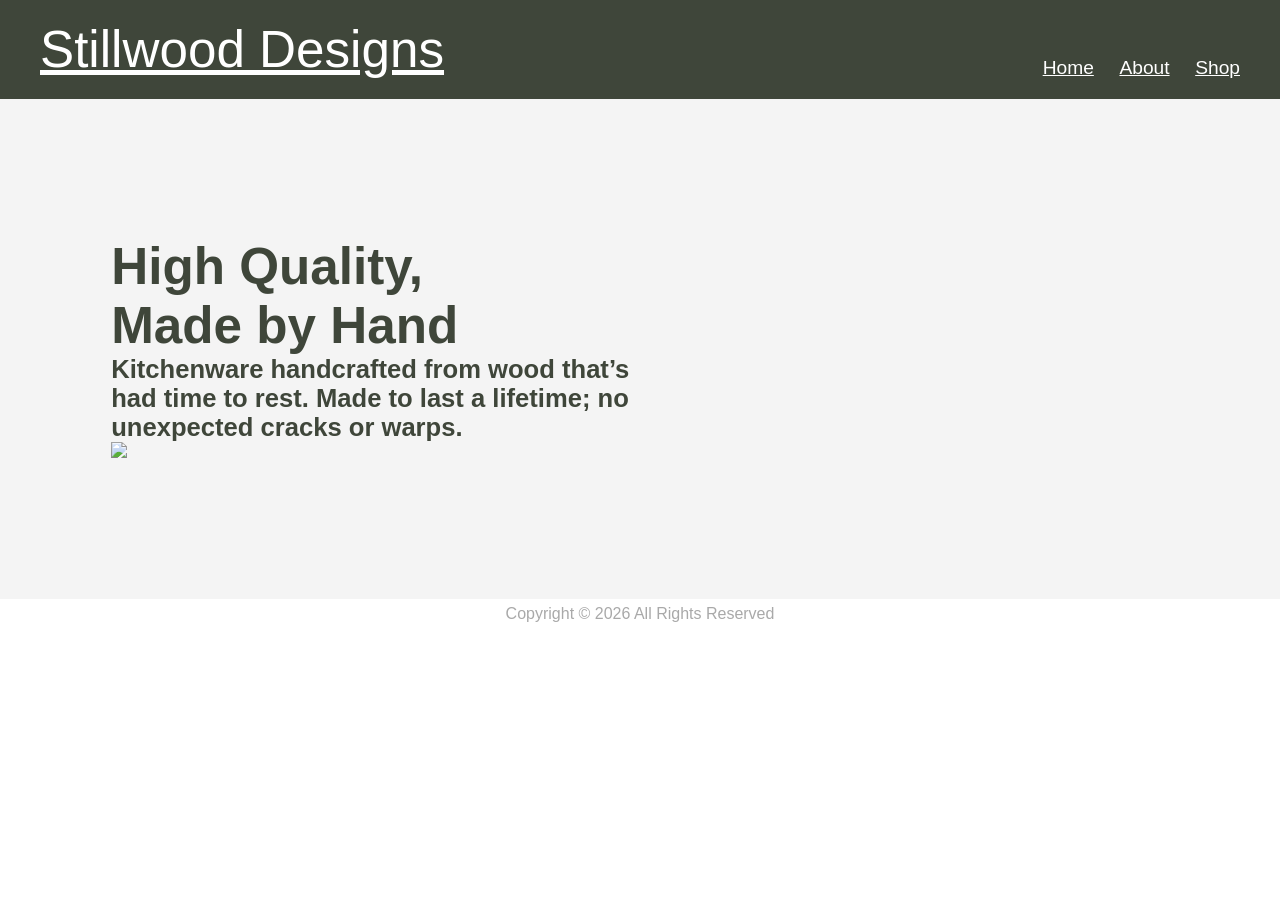
==== about.html @ dd1feba5 "Sprint 5 Update" ====
<!DOCTYPE html>
<html>
<head>
<link rel="stylesheet" type="text/css" href="style.css">
</head>

<body>

<!-- header -->
<div class ="header">
	<a href="index.html">
	<div class="page-title">Stillwood Designs</div>
	</a>

	<div class="nav-bar">
    <a href="index.html">Home</a>
    <a href="about.html">About</a>
    <a href="shop.html">Shop</a>
	</div>
</div>

<!-- content -->



<div class="about">

		<div class="about-copy">
			<h1>High Quality,<br>Made by Hand</h1>
			<h4>Kitchenware handcrafted from wood that’s had time to rest. Made to last a lifetime; no unexpected cracks or warps.</h4>

			<img src="placeholder.jpg">

</div>
</div>

<div class="footer">
  <p>Copyright © 2026 All Rights Reserved</p>
</div>

</body>
</html>
---- style.css ----
* {
  margin: 0;
  padding: 0;
  box-sizing: border-box;
  font-family: sans-serif;
}


/* header */
.header {
  display: flex;
  justify-content: space-between;
  align-items: center;
  background: #3f463a;
  color: white;
  padding: 20px 40px;
}

.page-title{
	display: flex;
	justify-content: left;
	color: white;
	gap: 40px;
	font-size: 4vw;
	padding: 0px;

}

.nav-bar{
	display: flex;
	color: white;
	justify-content: right;
	gap: 2vw;
	align-self: flex-end;
	padding: 0px;
	font-size: 1.5vw;
}

a {
  color: white;
}




/* hero */

.hero{
  display: flex;
  align-items: center;
  height: 500px;
  background-color: #f4f4f4;
  padding-left: 60px;
  color: white;

}

.hero-copy{
float: left;
width: 50vw;
padding: 4vw;

}

.hero-buttons{
 display: flex;
  gap: 10px;
  margin-top: 15px;
}

button{
  padding: 0.75vw;
  margin: 0.5vw;
  border: none;
  background: #5c6b58;
  color: white;
  cursor: pointer;
}


.hero-image{
float: left;
background-color: green;
width: 300px;
height: 200px;
padding: 4vw;
margin: 4vw;
}

h1{
	font-size: 4vw;
}

h4{
	font-size: 2vw;
}




/* featured */
.featured {
  background: #3f463a;
  color: white;
  text-align: center;
  padding: 40px;
}

.featured-grid {
  display: flex;
  justify-content: center;
  gap: 20px;
  margin-top: 20px;
}

.featured-grid img {
  width: 250px;
  height: 250px;

}

/* why */
.why {
  display: flex;
  padding: 50px;
  background: #f4f4f4;
  gap: 40px;
  align-items: center;
  color: #3f463a;
}

.why-copy {
  flex: 1;
  margin: 0.5vw;
}

.why-image {
  flex: 1;
}

.why img {
  width: 100%;
}

p{
	padding: 0.5vw;
}

/* shop home */

.shop-by{
  background: #3f463a;
  color: white;
  text-align: center;
  padding: 40px;
}

.home-shop-row{
  display: flex;
  justify-content: center;
  gap: 2vw;
  flex-wrap: wrap;
  margin-bottom: 2vw;
}

.home-shop-card{
display: flex;
background-color: yellowgreen;
width: 25vw;
height: 30vw;
justify-content: center;
align-items: flex-end;
margin: 1vw;
flex-wrap: wrap;
}

.home-shop-card img{
	height: 22vw;
	width: 22vw;

}

h2{
	font-size: 3vw;
}

h3{
	font-size: 2vw;
	padding: 1vw;
}


/* footer */
.footer{
	display: flex;
	height: 2vw;
	background-color: f4f4f4;
	align-content: center;
	text-align: center;
	justify-content: center;
	color: darkgray;
}

/* about */

.about{
  display: flex;
  align-items: center;
  height: 500px;
  background-color: #f4f4f4;
  padding-left: 60px;
  color: #3f463a;

}

.about-copy{
float: left;
width: 50vw;
padding: 4vw;

}

.about-image{
float: left;
background-color: green;
width: auto;
height: 20vw;
padding: 4vw;
margin: 4vw;
}


/* shop */

.title{
  color: #3f463a;
  text-align: center;
  padding: 40px;
}

.products {
  display: flex;
  flex-wrap: wrap;
  justify-content: center;
  gap: 30px;
  padding: 20px 40px 60px;
}

.product-card {
  background: #f8f8f8;
  width: 300px;
  border-radius: 10px;
  overflow: hidden;
  display: flex;
  flex-direction: column;
}

.image {
  position: relative;
  display: flex;
  justify-content: center;
  align-items: center;
  height: 250px;
  background: #fff;
}

.image img {
  max-height: 200px;
}

.price {
  position: absolute;
  top: 10px;
  right: 10px;
  background: #3f463a;
  color: white;
  padding: 5px 10px;
  border-radius: 5px;
}

.info {
  padding: 15px;
  display: flex;
  flex-direction: column;
  gap: 10px;
}

.info h3 {
  font-size: 18px;
}

.info p {
  font-size: 14px;
  color: #555;
}

.info button {
  margin-top: auto;
  padding: 10px;
  background: #3f463a;
  color: white;
  border: none;
  cursor: pointer;
  border-radius: 5px;
}
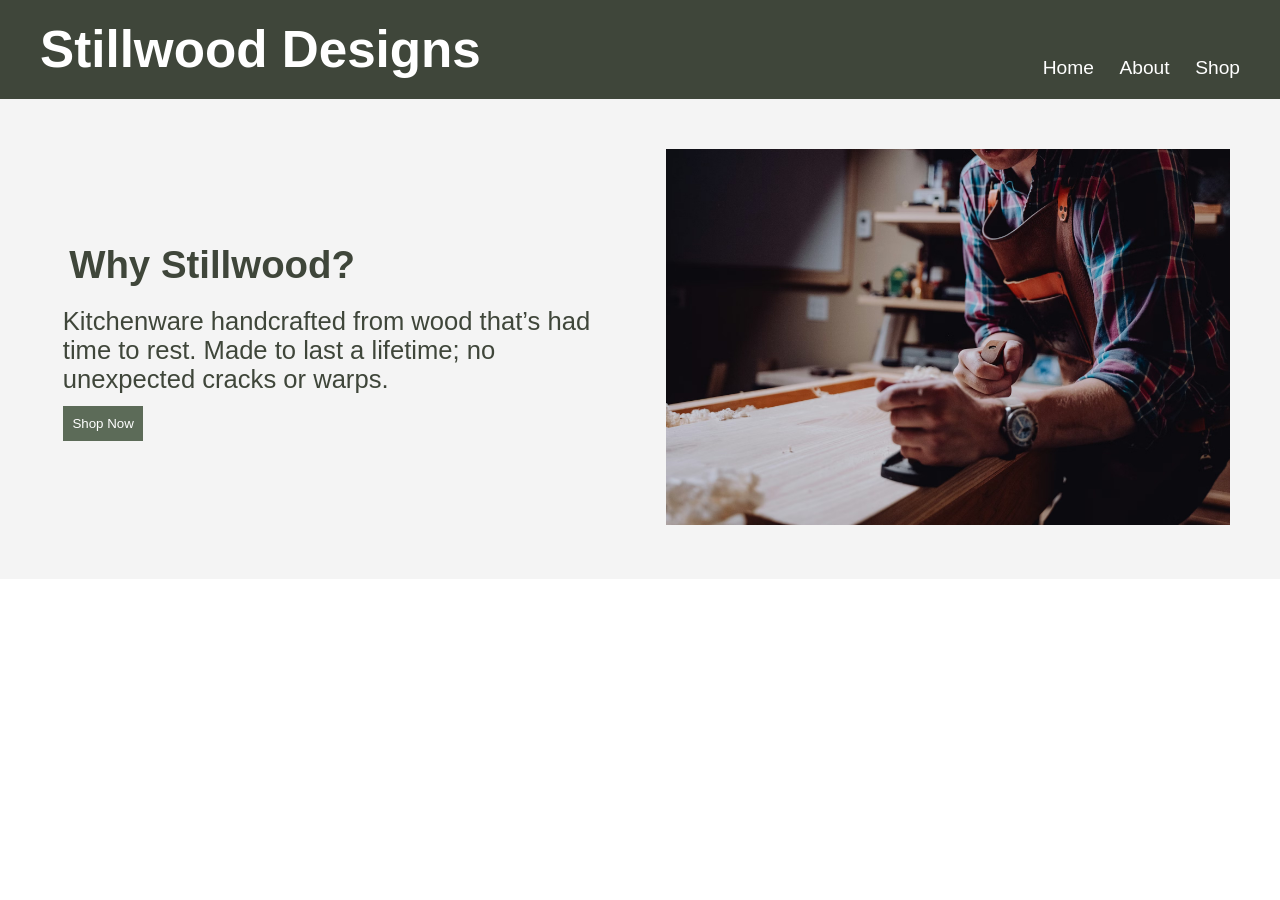
==== commit b4dd5aad: "Sprint 7 Final" ====
--- a/about.html
+++ b/about.html
@@ -1,42 +1,42 @@
 <!DOCTYPE html>
 <html>
-<head>
-<link rel="stylesheet" type="text/css" href="style.css">
-</head>
+	<head>
+		<link rel="stylesheet" type="text/css" href="style.css">
+	</head>
 
-<body>
+	<body>
 
 <!-- header -->
-<div class ="header">
-	<a href="index.html">
-	<div class="page-title">Stillwood Designs</div>
-	</a>
+	<div class ="header">
+		<h1> <a href="index.html">Stillwood Designs</a></h1>
 
-	<div class="nav-bar">
-    <a href="index.html">Home</a>
-    <a href="about.html">About</a>
-    <a href="shop.html">Shop</a>
-	</div>
-</div>
+			<nav>
+  		  <a href="index.html">Home</a>
+  		  <a href="about.html">About</a>
+  		  <a href="shop.html">Shop</a>
+			</nav>
+		</div>
 
 <!-- content -->
 
 
 
-<div class="about">
+	<div class="why">
+ 	 <div class="why-copy">
+  	  <h3>Why Stillwood?</h3>
+  	  <p>
+ 	Kitchenware handcrafted from wood that’s had time to rest. Made to last a lifetime; no unexpected cracks or warps.
+   	 </p>
 
-		<div class="about-copy">
-			<h1>High Quality,<br>Made by Hand</h1>
-			<h4>Kitchenware handcrafted from wood that’s had time to rest. Made to last a lifetime; no unexpected cracks or warps.</h4>
+   	 <button><a href="shop.html">Shop Now</a></button>
+ 	 </div>
 
-			<img src="placeholder.jpg">
+ 	 <div class="why-image">
+ 	   <img src="images/why_img.jpeg" alt="Man in leather shop apron using a handplane on a wood plank in a workshop.">
+ 	 </div>
+	</div>
 
-</div>
-</div>
+		
 
-<div class="footer">
-  <p>Copyright © 2026 All Rights Reserved</p>
-</div>
-
-</body>
+	</body>
 </html>
--- a/style.css
+++ b/style.css
@@ -16,7 +16,7 @@
   padding: 20px 40px;
 }
 
-.page-title{
+h1 {
 	display: flex;
 	justify-content: left;
 	color: white;
@@ -26,18 +26,35 @@
 
 }
 
-.nav-bar{
-	display: flex;
-	color: white;
-	justify-content: right;
-	gap: 2vw;
-	align-self: flex-end;
-	padding: 0px;
-	font-size: 1.5vw;
-}
+
+@media screen and (width <= 1000px) {
+  nav {
+	 display: flex;
+	 color: white;
+	 justify-content: right;
+   gap: 2vw;
+	 align-self: flex-end;
+	 padding: 0px;
+	 font-size: 2.5vw;
+  }
+}
+
+@media screen and (width >= 1000px) {
+  nav {
+   display: flex;
+   color: white;
+   justify-content: right;
+   gap: 2vw;
+   align-self: flex-end;
+   padding: 0px;
+   font-size: 1.5vw;
+  }
+}
+
 
 a {
   color: white;
+  text-decoration: none;
 }
 
 
@@ -48,18 +65,36 @@
 .hero{
   display: flex;
   align-items: center;
-  height: 500px;
+  height: 50vw;
+  background-image: url("images/hero_img.jpeg");
+  background-size: cover;
   background-color: #f4f4f4;
   padding-left: 60px;
   color: white;
 
 }
 
-.hero-copy{
-float: left;
-width: 50vw;
-padding: 4vw;
-
+@media screen and (width <= 1000px) {
+  .hero-copy{
+  float: left;
+  width: 80vw;
+  padding: 4vw;
+  }
+
+  .hero-copy p{
+    font-size: 2.5vw;
+  }
+}
+
+@media screen and (width >= 1000px) {
+  .hero-copy{
+  float: left;
+  width: 40vw;
+  padding: 4vw;
+  }
+    .hero-copy p{
+    font-size: 2vw;
+  }
 }
 
 .hero-buttons{
@@ -87,12 +122,13 @@
 margin: 4vw;
 }
 
-h1{
+h2{
 	font-size: 4vw;
 }
 
-h4{
+p{
 	font-size: 2vw;
+  padding: 0.5vw;
 }
 
 
@@ -114,8 +150,18 @@
 }
 
 .featured-grid img {
-  width: 250px;
-  height: 250px;
+  width: 30vw;
+  height: auto;
+}
+
+@media screen and (width <= 1000px) {
+.featured p{
+  font-size: 2.75vw;}
+}
+
+@media screen and (width >= 1000px) {
+.featured p{
+  font-size: 2vw;}
 
 }
 
@@ -142,15 +188,31 @@
   width: 100%;
 }
 
-p{
-	padding: 0.5vw;
-}
+@media screen and (width <= 1000px) {
+.why p{
+  font-size: 2.75vw;}
+
+.why h3{
+  font-size: 4vw;
+}
+}
+
+@media screen and (width >= 1000px) {
+.why p{
+  font-size: 2vw;}
+
+.why h3{
+  font-size: 3vw;
+}
+}
+
+
 
 /* shop home */
 
 .shop-by{
   background: #3f463a;
-  color: white;
+  color: #ffffff;
   text-align: center;
   padding: 40px;
 }
@@ -159,13 +221,13 @@
   display: flex;
   justify-content: center;
   gap: 2vw;
-  flex-wrap: wrap;
   margin-bottom: 2vw;
 }
 
 .home-shop-card{
 display: flex;
-background-color: yellowgreen;
+color: #3f463a;
+background-color: #ffffff;
 width: 25vw;
 height: 30vw;
 justify-content: center;
@@ -180,7 +242,7 @@
 
 }
 
-h2{
+h{
 	font-size: 3vw;
 }
 
@@ -201,33 +263,8 @@
 	color: darkgray;
 }
 
-/* about */
-
-.about{
-  display: flex;
-  align-items: center;
-  height: 500px;
-  background-color: #f4f4f4;
-  padding-left: 60px;
-  color: #3f463a;
-
-}
-
-.about-copy{
-float: left;
-width: 50vw;
-padding: 4vw;
-
-}
-
-.about-image{
-float: left;
-background-color: green;
-width: auto;
-height: 20vw;
-padding: 4vw;
-margin: 4vw;
-}
+
+
 
 
 /* shop */
@@ -238,15 +275,38 @@
   padding: 40px;
 }
 
-.products {
-  display: flex;
-  flex-wrap: wrap;
+@media screen and (width <= 600px) {
+  .products {
+  display: grid;
+  grid-template-columns: auto;
   justify-content: center;
   gap: 30px;
   padding: 20px 40px 60px;
-}
+  }
+  }
+
+  @media screen and (width >= 600px) {
+  .products {
+  display: grid;
+  grid-template-columns: auto auto;
+  justify-content: center;
+  gap: 30px;
+  padding: 20px 40px 60px;
+  }
+  }
+
+@media screen and (width >= 1000px) {
+  .products {
+  display: grid;
+  grid-template-columns: auto auto auto;
+  justify-content: center;
+  gap: 30px;
+  padding: 20px 40px 60px;
+  }
+  }
 
 .product-card {
+  flex: 1;
   background: #f8f8f8;
   width: 300px;
   border-radius: 10px;
@@ -305,6 +365,12 @@
 }
 
 
-
-
-
+/* footer */
+
+p, footer{
+  font-size: 1vw;
+}
+
+
+
+
